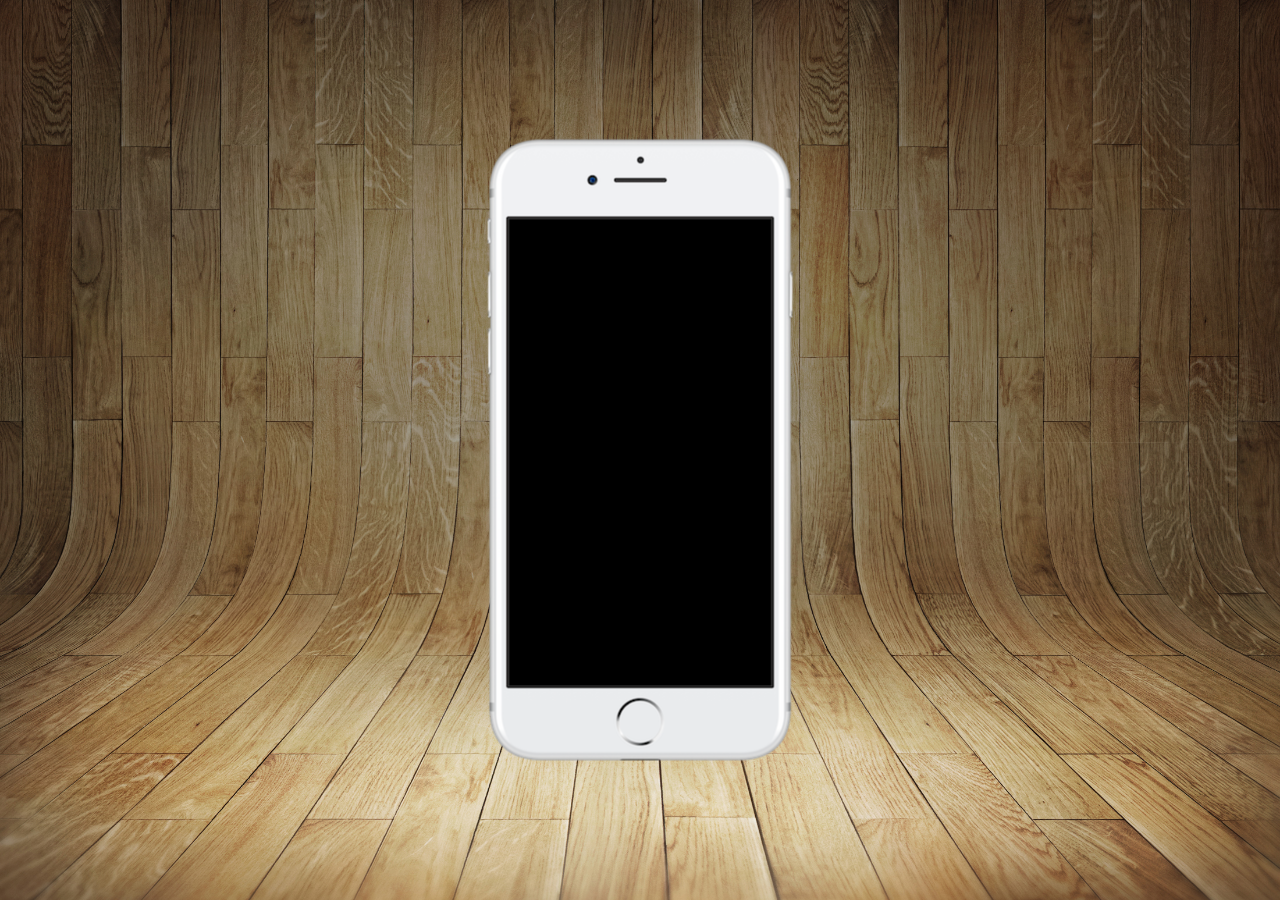
==== index.html @ 2570cd3c "Atualizações CSS" ====
<!DOCTYPE html>
<html lang="en">
<head>
    <meta charset="UTF-8">
    <meta http-equiv="X-UA-Compatible" content="IE=edge">
    <meta name="viewport" content="width=device-width, initial-scale=1.0">
    <title>Projeto Redes Sociais</title>
    <link rel="shortcut icon" href="favicon.ico" type="image/x-icon">
    <link rel="stylesheet" href="estilos/style.css">
</head>
<body>
    <main>
        <section id="telefone">
            <iframe src="" frameborder="0"></iframe>
        </section>

        <section id="redes-sociais">

        </section>
    </main>
</body>
</html>
---- estilos/style.css ----
@charset "UTF-8";

*{
    margin: 0px;
    padding: 0px;
    border: 0px;
    font-family: Arial, Helvetica, sans-serif;
}

html, body{
    height: 100vh;
    width: 100vw;
    background-color: black;
}

body{
    background-image: url('../imagens/fundo-madeira.jpg');
    background-repeat: no-repeat;
    background-size: cover;
    background-position: top center;
}

main{
    height: 100vh;
    position: relative;
}

section#telefone{
    position: absolute;
    top: 50%;
    left: 50%;
    transform: translate(-50%, -50%);

    height: 627px;
    width: 311px;

    background-image: url('../imagens/frame-iphone.png');
    background-repeat: no-repeat;
    background-size: contain;
    background-position: center center;
}
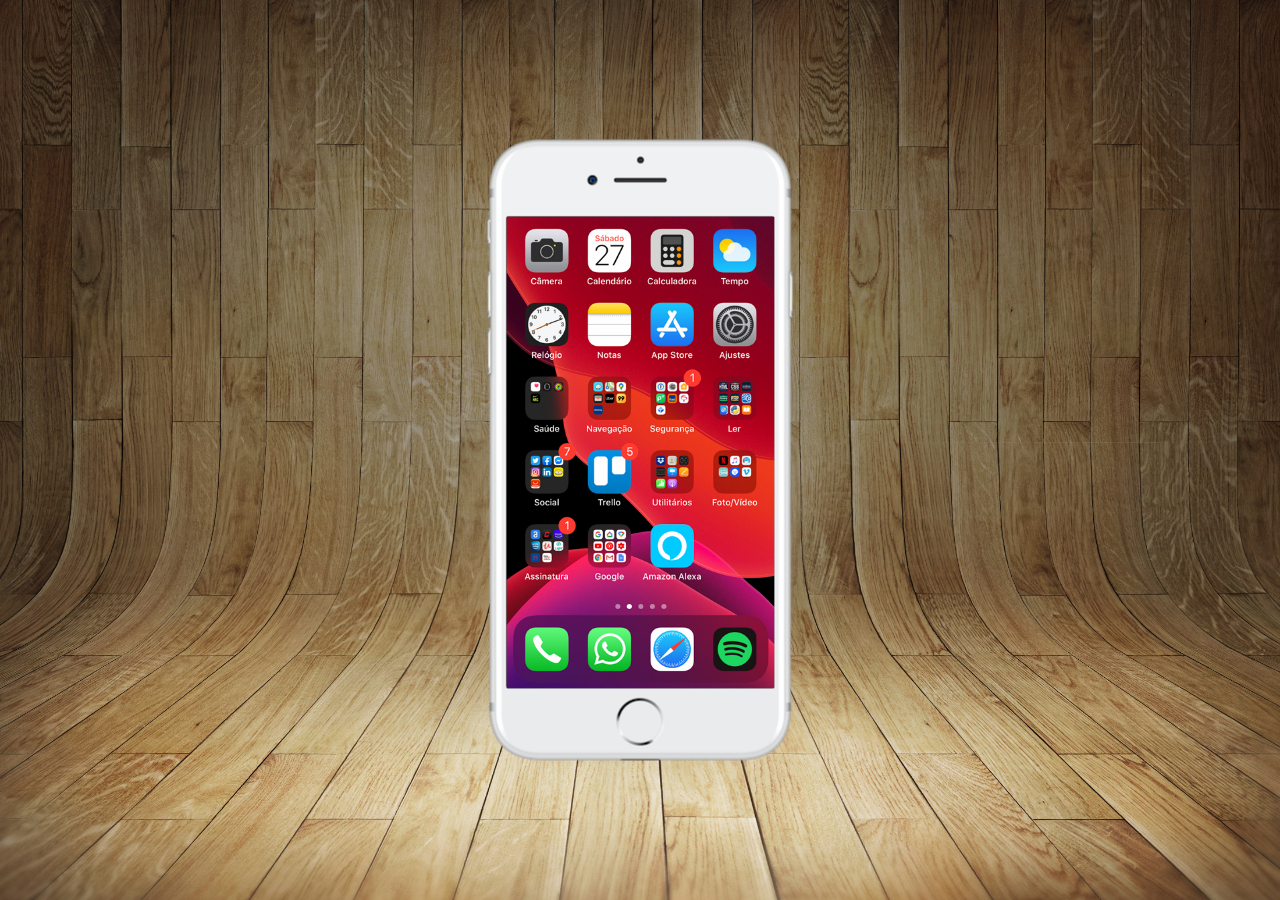
==== commit f21ad475: "home iframe criado" ====
--- a/index.html
+++ b/index.html
@@ -11,7 +11,7 @@
 <body>
     <main>
         <section id="telefone">
-            <iframe src="" frameborder="0"></iframe>
+            <iframe src="home.html" name="tela"   id="tela" frameborder="0"></iframe>
         </section>
 
         <section id="redes-sociais">
--- a/estilos/style.css
+++ b/estilos/style.css
@@ -25,6 +25,14 @@
     position: relative;
 }
 
+iframe#tela{
+    position: relative;
+    top: 80px;
+    left: 22px;
+    width: 268px;
+    height: 472px;
+}
+
 section#telefone{
     position: absolute;
     top: 50%;
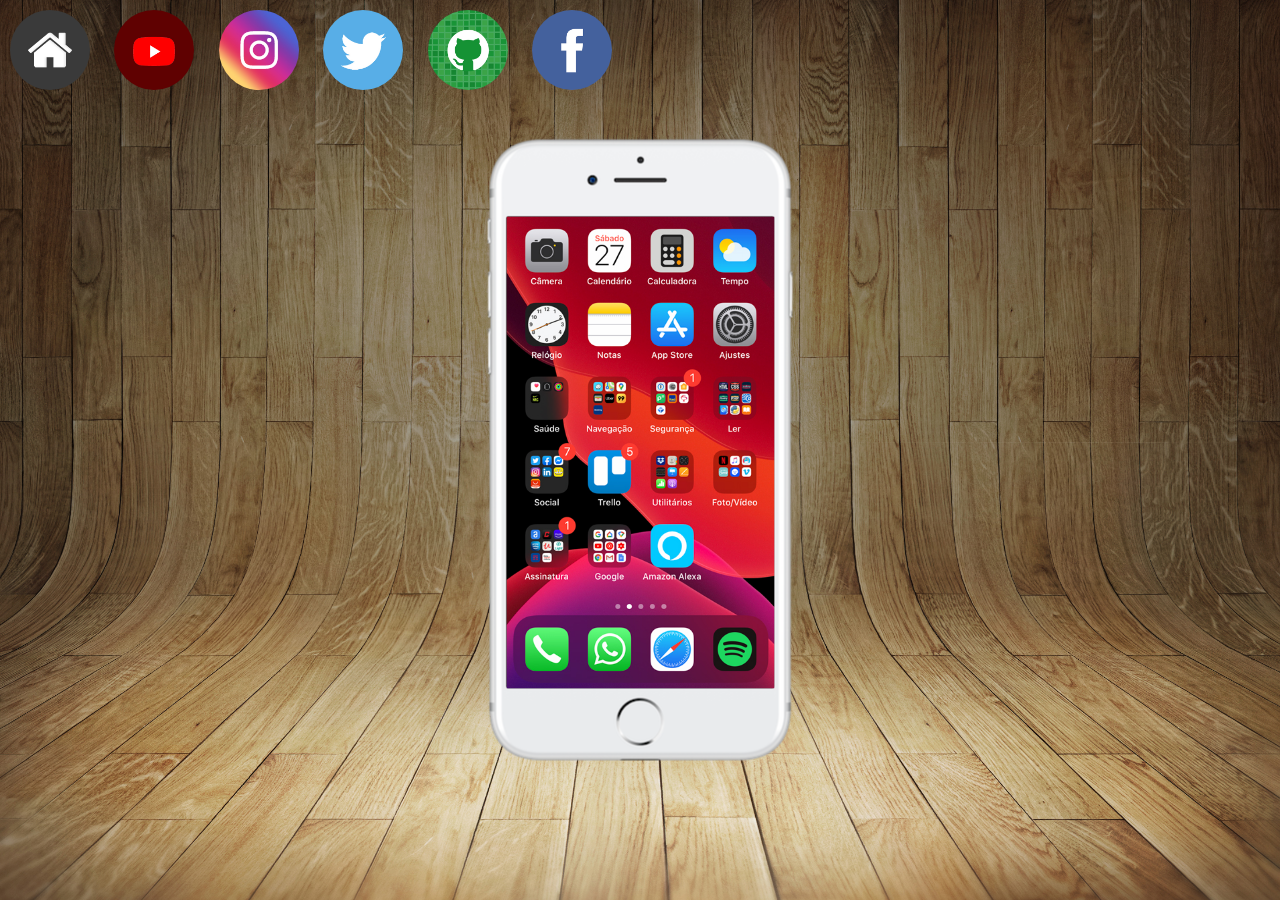
==== commit adabc866: "Inclusão de páginas" ====
--- a/index.html
+++ b/index.html
@@ -11,11 +11,21 @@
 <body>
     <main>
         <section id="telefone">
-            <iframe src="home.html" name="tela"   id="tela" frameborder="0"></iframe>
+            <iframe src="home.html" name="tela"   id="tela" frameborder="0"><p class="erro">[Seu navegador não é compaível com esse conteúdo :/]</p></iframe>
         </section>
 
         <section id="redes-sociais">
+            <a href="home.html" target="tela"><img src="imagens/logo-home.jpg" alt="Home"></a>
 
+            <a href="youtube.html" target="tela"><img src="imagens/logo-youtube.jpg" alt="YouTube"></a>
+
+            <a href="instagram.html" target="tela"><img src="imagens/logo-instagram.jpg" alt="Instagram"></a>
+            
+            <a href="twitter.html" target="tela"><img src="imagens/logo-twitter.jpg" alt="Twitter"></a>
+
+            <a href="github.html" target="tela"><img src="imagens/logo-github.jpg" alt="GitHub"></a>
+
+            <a href="facebook.html" target="tela"><img src="imagens/logo-facebook.jpg" alt="Facebook"></a>
         </section>
     </main>
 </body>
--- a/estilos/style.css
+++ b/estilos/style.css
@@ -46,4 +46,17 @@
     background-repeat: no-repeat;
     background-size: contain;
     background-position: center center;
-}+}
+
+img {
+    border-radius: 900px;
+    padding: 10px;
+    width: 80px;
+}
+
+img:hover {
+    width: 90px;
+    padding: 15px;
+    border-radius: 40px;
+    transition-duration: 0.35s;
+}
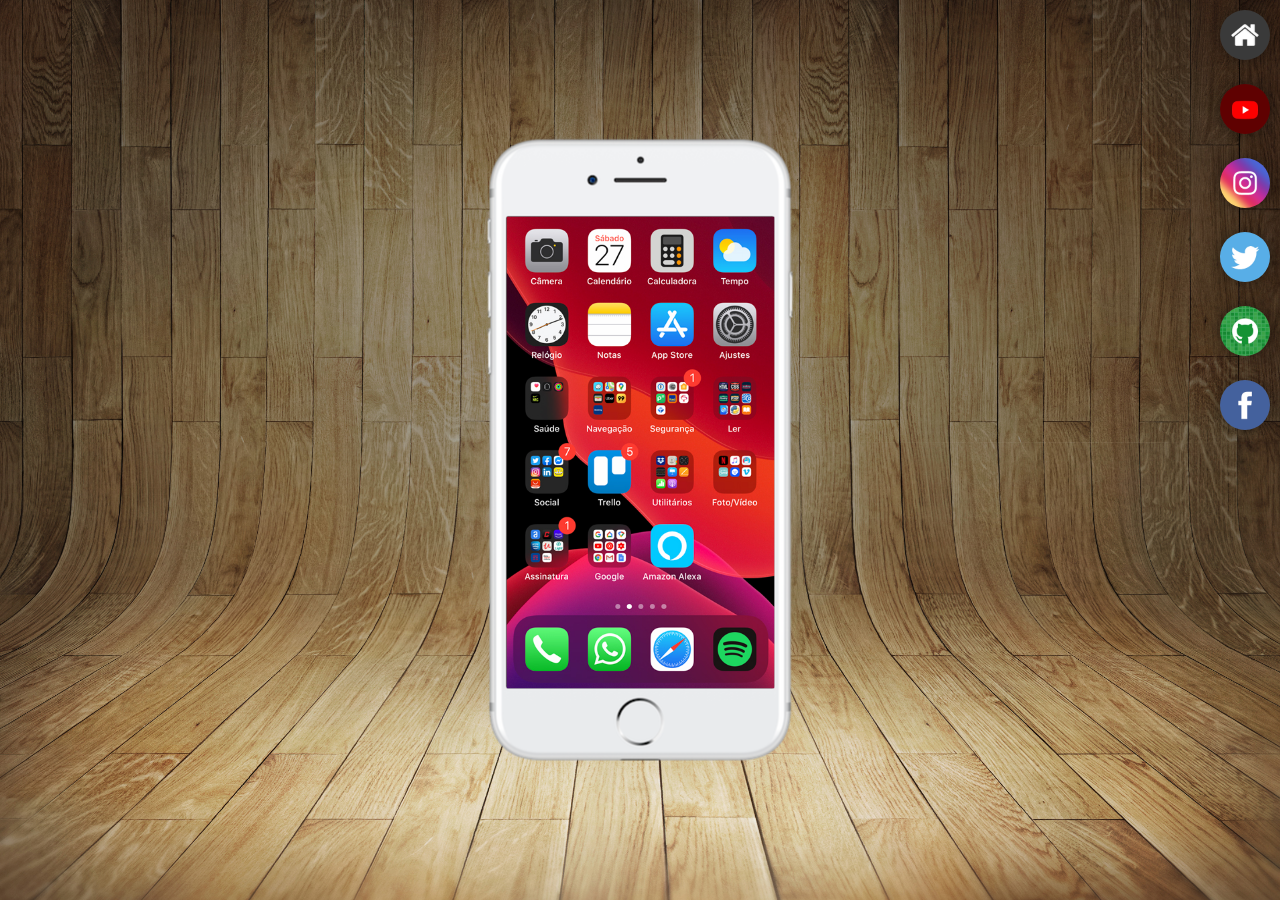
==== commit 4d87bae6: "botões laterais criados" ====
--- a/index.html
+++ b/index.html
@@ -15,16 +15,16 @@
         </section>
 
         <section id="redes-sociais">
-            <a href="home.html" target="tela"><img src="imagens/logo-home.jpg" alt="Home"></a>
-
-            <a href="youtube.html" target="tela"><img src="imagens/logo-youtube.jpg" alt="YouTube"></a>
-
-            <a href="instagram.html" target="tela"><img src="imagens/logo-instagram.jpg" alt="Instagram"></a>
-            
-            <a href="twitter.html" target="tela"><img src="imagens/logo-twitter.jpg" alt="Twitter"></a>
-
-            <a href="github.html" target="tela"><img src="imagens/logo-github.jpg" alt="GitHub"></a>
-
+            <a href="home.html" target="tela"><img src="imagens/logo-home.jpg" alt="Home"></a> 
+            <br>
+            <a href="youtube.html" target="tela"><img src="imagens/logo-youtube.jpg" alt="YouTube"></a> 
+            <br>
+            <a href="instagram.html" target="tela"><img src="imagens/logo-instagram.jpg" alt="Instagram"></a> 
+            <br>        
+            <a href="twitter.html" target="tela"><img src="imagens/logo-twitter.jpg" alt="Twitter"></a> 
+            <br>
+            <a href="github.html" target="tela"><img src="imagens/logo-github.jpg" alt="GitHub"></a> 
+            <br>
             <a href="facebook.html" target="tela"><img src="imagens/logo-facebook.jpg" alt="Facebook"></a>
         </section>
     </main>
--- a/estilos/style.css
+++ b/estilos/style.css
@@ -48,15 +48,20 @@
     background-position: center center;
 }
 
-img {
-    border-radius: 900px;
-    padding: 10px;
-    width: 80px;
+section#redes-sociais {
+    text-align: right;
 }
 
-img:hover {
-    width: 90px;
-    padding: 15px;
+section#redes-sociais img {
+    border-radius: 50%;
+    margin: 10px;
+    width: 50px;
+    box-shadow: 0px 0px 15px rgba(0, 0, 0, 0.425);
+}
+
+section#redes-sociais img:hover {
     border-radius: 40px;
+    box-sizing: border-box;
+    border: 5px solid white;
     transition-duration: 0.35s;
 }
